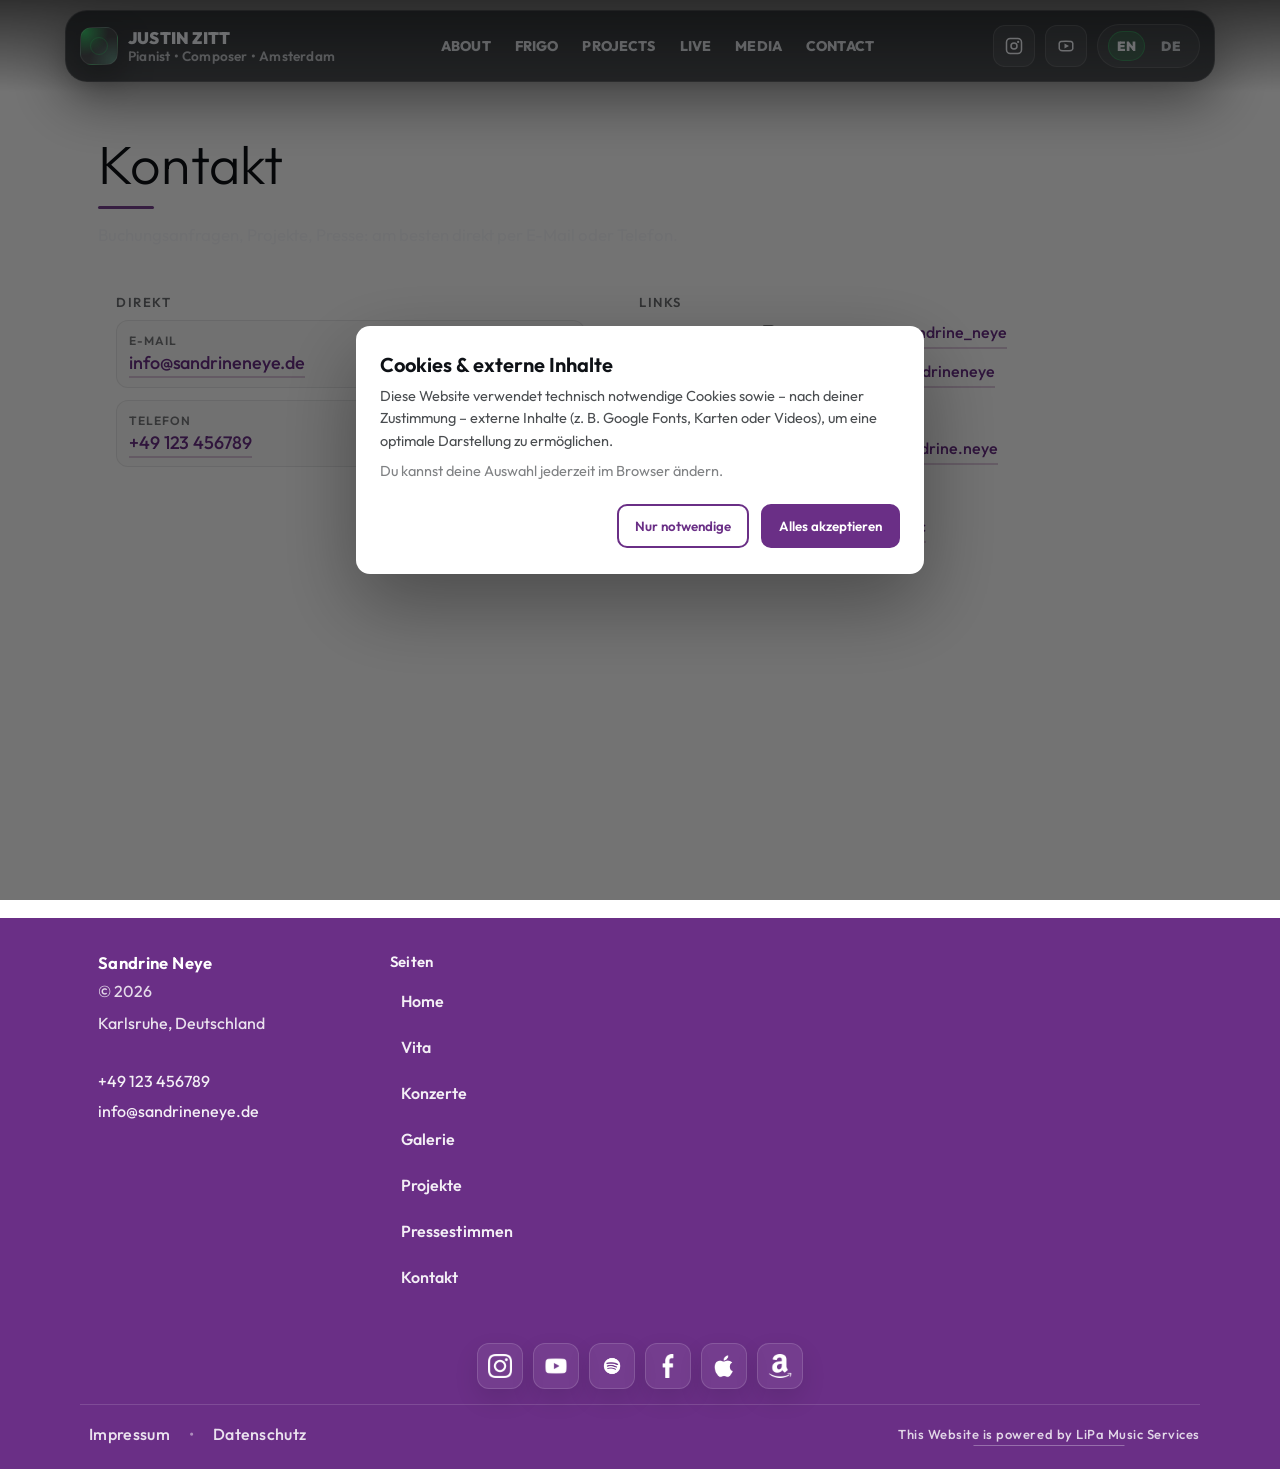
==== de/shop.html @ 3bb8d23e "Initial release" ====
<!--
==============================================================================

    __    _ ____            __  ___           _         _____                 _
   / /   (_) __ \____ _    /  |/  /_  _______(_)____   / ___/___  ______   __(_)_______  _____
  / /   / / /_/ / __ `/   / /|_/ / / / / ___/ / ___/   \__ \/ _ \/ ___/ | / / / ___/ _ \/ ___/
 / /___/ / ____/ /_/ /   / /  / / /_/ (__  ) / /__    ___/ /  __/ /   | |/ / / /__/  __(__  )
/_____/_/_/    \__,_/   /_/  /_/\__,_/____/_/\___/   /____/\___/_/    |___/_/\___/\___/____/

   LiPa Music Services – Abteilung Webentwicklung
   © 2026 LiPa Music Services GbR
   https://www.lipamusicservices.com

==============================================================================
-->
<!doctype html>
<html lang="de">
<head>
  <meta charset="utf-8" />
  <meta name="viewport" content="width=device-width, initial-scale=1" />
  <base href="./">

  <title>Kontakt – Sandrine Neye</title>
  <meta name="description" content="Kontakt zu Sandrine Neye – Singer & Songwriter." />

  <!-- Google Font: Outfit -->
  <link rel="preconnect" href="https://fonts.googleapis.com">
  <link rel="preconnect" href="https://fonts.gstatic.com" crossorigin>
  <link href="https://fonts.googleapis.com/css2?family=Outfit:wght@100;200;300;400;500;600;700;800;900&display=swap" rel="stylesheet">
  
  <!-- Root assets (2 Ebenen hoch) -->
  <link rel="icon" href="../Resources/Content/Favicon.ico" />
  <link rel="stylesheet" href="../style.css" />
  <script defer src="../Scripts/includes.js"></script>
  <script defer src="../Scripts/main.js"></script>

<style>
  html, body{
    margin:0;
    padding:0;
    font-family:"Outfit", system-ui, -apple-system, Segoe UI, Roboto, Arial, sans-serif;
    background:#fff;
    color:#0e1116;
  }

  :root{

    --container:1120px;
    --hbH:74px;

    --muted:rgba(14,17,22,.70);
    --border:rgba(10,16,26,.12);

    --radius:14px;
  }

  /* Footer nicht in der Luft */
  #MainContent{
    min-height: calc(100vh - var(--hbH));
    display:flex;
    flex-direction:column;
    width:100%;
  }

  .Page{
    flex:1;
    width:100%;
    max-width:var(--container);
    margin:0 auto;
    padding:44px 18px 78px;
    box-sizing:border-box;
  }

  /* Head */
  .Title{
    margin:0;
    font-size: clamp(34px, 4.2vw, 54px);
    font-weight:300;              /* war 900 */
    letter-spacing:0.004em;       /* eleganter statt super-tight */
    line-height:1.05;
  }

  .Rule{
    height:3px;
    width:56px;
    background: var(--purple);
    border-radius:2px;
    margin:14px 0 0;
    opacity:.9;
  }

  .Sub{
    margin:12px 0 0;
    color:var(--muted);
    font-size:16.8px;
    line-height:1.7;
    max-width:75ch;
    font-weight:400;
  }

  /* Layout */
  .Wrap{
    margin-top:26px;
    display:grid;
    grid-template-columns: 1.05fr .95fr;
    gap:18px;
    align-items:start;
    max-width:980px;
  }

  .Card{
    border:0px solid var(--border);
    border-radius:var(--radius);
    background:#fff;
    padding:18px 18px;
    box-sizing:border-box;
  }

  .CardTitle{
    margin:0 0 10px;
    font-size:13px;
    font-weight:600;              /* war 900 */
    letter-spacing:.12em;
    text-transform:uppercase;
    color: rgba(14,17,22,.60);
  }

  /* Contact rows */
  .ContactList{
    display:flex;
    flex-direction:column;
    gap:12px;
  }

  .Item{
    display:flex;
    flex-direction:column;
    gap:4px;
    padding:12px 12px;
    border:1px solid rgba(10,16,26,.08);
    border-radius:12px;
    background: rgba(10,16,26,.02);
  }

  .ItemLabel{
    font-size:12px;
    font-weight:600;              /* war 900 */
    letter-spacing:.08em;
    text-transform:uppercase;
    color: rgba(14,17,22,.55);
  }

  .ItemValue{
    font-size:18px;
    font-weight:500;              /* war 900 */
    letter-spacing:-0.005em;
    line-height:1.25;
    word-break: break-word;
  }

  a.Link{
    color: var(--purple);
    text-decoration:none;
    border-bottom:2px solid rgba(104,0,104,.20);
    padding-bottom:2px;
  }
  a.Link:hover{
    color: var(--purpleDark);
    border-bottom-color: rgba(75,0,75,.35);
  }

  .Hint{
    margin-top:10px;
    color: var(--muted);
    font-size:14px;
    line-height:1.65;
    font-weight:400;              /* war 650 */
  }

  /* Links list */
  .Links{
    display:flex;
    flex-direction:column;
    gap:10px;
    margin:0;
    padding:0;
    list-style:none;
  }

  .Links li{
    display:flex;
    gap:10px;
    align-items:baseline;
    line-height:1.55;
  }

  .Chip{
    min-width:110px;
    font-size:12px;
    font-weight:600;              /* war 900 */
    letter-spacing:.08em;
    text-transform:uppercase;
    color: rgba(14,17,22,.55);
  }

  .Url{
    font-weight:500;              /* war 800 */
    color: rgba(14,17,22,.86);
    word-break: break-word;
  }

  /* =========================
     Link Icons (inline SVG)
     ========================= */
  .Links a.Link{
    display:inline-flex;
    align-items:center;
    gap:10px;
  }

  .Icon{
    width:18px;
    height:18px;
    flex:0 0 18px;
    display:inline-block;
    color: rgba(14,17,22,.72);
    transform: translateY(1px);
  }

  .Links a.Link:hover .Icon{
    color: var(--purpleDark);
  }

  .Icon svg{
    width:100%;
    height:100%;
    display:block;
  }

  @media (max-width: 920px){
    .Wrap{ grid-template-columns:1fr; max-width:720px; }
    .Chip{ min-width:96px; }

    .Links a.Link{ gap:9px; }
    .Icon{ width:17px; height:17px; flex-basis:17px; }
  }
</style>
</head>

<body>
  <div id="HeadbarSlot"></div>

  <main id="MainContent">
    <div class="Page">

      <h1 class="Title">Kontakt</h1>
      <div class="Rule"></div>
      <p class="Sub">
        Buchungsanfragen, Projekte, Presse: am besten direkt per E-Mail oder Telefon.
      </p>

      <section class="Wrap" aria-label="Kontakt">

        <article class="Card">
          <div class="CardTitle">Direkt</div>

          <div class="ContactList">
            <div class="Item">
              <div class="ItemLabel">E-Mail</div>
              <div class="ItemValue">
                <a class="Link" href="mailto:info@sandrineneye.de">info@sandrineneye.de</a>
              </div>
            </div>

            <div class="Item">
              <div class="ItemLabel">Telefon</div>
              <div class="ItemValue">
                <a class="Link" href="tel:49123456789">+49 123 456789</a>
              </div>
            </div>
          </div>

        </article>

        <aside class="Card">
          <div class="CardTitle">Links</div>

          <ul class="Links" aria-label="Social Links">

            <li>
              <span class="Chip">Instagram</span>
              <span class="Url">
                <a class="Link" href="https://www.instagram.com/sandrine_neye/" target="_blank" rel="noopener">
                  <span class="Icon" aria-hidden="true">
                    <svg viewBox="0 0 24 24" fill="none">
                      <path d="M7.5 2.8h9A4.7 4.7 0 0 1 21.2 7.5v9a4.7 4.7 0 0 1-4.7 4.7h-9A4.7 4.7 0 0 1 2.8 16.5v-9A4.7 4.7 0 0 1 7.5 2.8Z" stroke="currentColor" stroke-width="2"/>
                      <path d="M12 16.2a4.2 4.2 0 1 0 0-8.4 4.2 4.2 0 0 0 0 8.4Z" stroke="currentColor" stroke-width="2"/>
                      <path d="M17.6 6.6h.01" stroke="currentColor" stroke-width="3" stroke-linecap="round"/>
                    </svg>
                  </span>
                  instagram.com/sandrine_neye
                </a>
              </span>
            </li>

            <li>
              <span class="Chip">YouTube</span>
              <span class="Url">
                <a class="Link" href="https://www.youtube.com/@sandrineneye" target="_blank" rel="noopener">
                  <span class="Icon" aria-hidden="true">
                    <svg viewBox="0 0 24 24" fill="none">
                      <path d="M21.5 8.2a3.2 3.2 0 0 0-2.3-2.3C17.3 5.4 12 5.4 12 5.4s-5.3 0-7.2.5A3.2 3.2 0 0 0 2.5 8.2 33.6 33.6 0 0 0 2.5 12s0 2.7.3 3.8a3.2 3.2 0 0 0 2.3 2.3c1.9.5 7 .5 7 .5s5.3 0 7.2-.5a3.2 3.2 0 0 0 2.3-2.3c.3-1.1.3-3.8.3-3.8s0-2.7-.3-3.8Z" stroke="currentColor" stroke-width="2" stroke-linejoin="round"/>
                      <path d="M10.3 9.7 15.7 12l-5.4 2.3V9.7Z" fill="currentColor"/>
                    </svg>
                  </span>
                  youtube.com/@sandrineneye
                </a>
              </span>
            </li>

            <li>
              <span class="Chip">Spotify</span>
              <span class="Url">
                <a class="Link" href="https://open.spotify.com/intl-de/artist/61zOIoHkxLEKAQxIRl2nuf?si=FqQm0DscSDCj8iDrxYn6fQ" target="_blank" rel="noopener">
                  <span class="Icon" aria-hidden="true">
                    <svg viewBox="0 0 24 24" fill="none">
                      <path d="M12 21.2a9.2 9.2 0 1 0 0-18.4 9.2 9.2 0 0 0 0 18.4Z" stroke="currentColor" stroke-width="2"/>
                      <path d="M7.7 10.3c2.9-1 6.7-.8 9.2.7" stroke="currentColor" stroke-width="2" stroke-linecap="round"/>
                      <path d="M8.2 13.2c2.4-.7 5.5-.5 7.5.6" stroke="currentColor" stroke-width="2" stroke-linecap="round" opacity=".9"/>
                      <path d="M8.7 15.9c1.9-.4 3.8-.3 5.3.5" stroke="currentColor" stroke-width="2" stroke-linecap="round" opacity=".8"/>
                    </svg>
                  </span>
                  open.spotify.com
                </a>
              </span>
            </li>

            <li>
              <span class="Chip">Facebook</span>
              <span class="Url">
                <a class="Link" href="https://www.facebook.com/sandrine.neye" target="_blank" rel="noopener">
                  <span class="Icon" aria-hidden="true">
                    <svg viewBox="0 0 24 24" fill="none">
                      <path d="M14 9h2V6.5A2.5 2.5 0 0 0 13.5 4H11a3 3 0 0 0-3 3v2H6v3h2v8h3v-8h2.4L14 12H11V9.3A.3.3 0 0 1 11.3 9H14Z" fill="currentColor"/>
                    </svg>
                  </span>
                  facebook.com/sandrine.neye
                </a>
              </span>
            </li>

            <li>
              <span class="Chip">Apple Music</span>
              <span class="Url">
                <a class="Link" href="https://music.apple.com/de/artist/sandrine-neye/1629703562" target="_blank" rel="noopener">
                  <span class="Icon" aria-hidden="true">
                    <svg viewBox="0 0 24 24" fill="none">
                      <path d="M16.8 13.2c0-1.7 1-2.8 2.2-3.5-0.7-1-1.8-1.6-3.1-1.7-1.3-.1-2.6.8-3.2.8-.7 0-1.7-.8-2.8-.8-2.2.1-4.4 1.8-4.4 5.4 0 1.1.2 2.3.7 3.4.6 1.3 1.5 2.9 2.7 2.9 1.0 0 1.7-.7 3-.7 1.2 0 1.8.7 3 .7 1.3 0 2.1-1.5 2.6-2.8.2-.5.4-1 .5-1.6-1.4-.6-2.2-1.9-2.2-3.5Z" fill="currentColor"/>
                      <path d="M14.3 4.6c.6-.7 1-1.7.9-2.6-1 .1-2 .7-2.7 1.5-.6.7-1 1.7-.9 2.6 1-.1 2-.6 2.7-1.5Z" fill="currentColor"/>
                    </svg>
                  </span>
                  music.apple.com
                </a>
              </span>
            </li>

            <li>
              <span class="Chip">Amazon</span>
              <span class="Url">
                <a class="Link" href="https://amazon.com/music/player/albums/B0B4384B9K?marketplaceId=ATVPDKIKX0DER&musicTerritory=US&ref=dm_sh_JA5EDlbk90Hg8itzHnL9zrEsY" target="_blank" rel="noopener">
                  <span class="Icon" aria-hidden="true">
                    <svg viewBox="0 0 24 24" fill="none">
                      <path d="M6.2 16.3c3.1 2 8.2 2 11.4 0" stroke="currentColor" stroke-width="2" stroke-linecap="round"/>
                      <path d="M15.8 16.4l2 .2-.8 1.8" stroke="currentColor" stroke-width="2" stroke-linecap="round" stroke-linejoin="round"/>
                      <path d="M7.2 8.6c1.2-1.1 2.9-1.8 4.8-1.8 3.6 0 6.5 2.3 6.5 5.2 0 1.2-.5 2.3-1.4 3.2" stroke="currentColor" stroke-width="2" stroke-linecap="round" opacity=".45"/>
                    </svg>
                  </span>
                  amazon.com/music
                </a>
              </span>
            </li>

          </ul>
        </aside>

      </section>

    </div>
  </main>

  <div id="FootbarSlot"></div>
  <div id="CookieSlot"></div>

  <noscript>
    <div style="padding:16px; max-width:900px; margin:0 auto;">
      Diese Website benötigt JavaScript, um Navigation/Footer korrekt zu laden.
    </div>
  </noscript>
</body>
</html>
---- style.css ----
/* ==============================================================================
    __    _ ____            __  ___           _         _____                 _
   / /   (_) __ \____ _    /  |/  /_  _______(_)____   / ___/___  ______   __(_)_______  _____
  / /   / / /_/ / __ `/   / /|_/ / / / / ___/ / ___/   \__ \/ _ \/ ___/ | / / / ___/ _ \/ ___/
 / /___/ / ____/ /_/ /   / /  / / /_/ (__  ) / /__    ___/ /  __/ /   | |/ / / /__/  __(__  )
/_____/_/_/    \__,_/   /_/  /_/\__,_/____/_/\___/   /____/\___/_/    |___/_/\___/\___/____/

   LiPa Music Services – Abteilung Webentwicklung
   © 2026 LiPa Music Services GbR
   https://www.lipamusicservices.com
============================================================================== */

/* =========================================================
   Sandrine Neye – MENU + FOOTER (CLEAN)
   - Headbar + MobileMenu + Footbar: SOLID purple (no transparency mix)
   - No pill buttons (slight rounding only)
   - Desktop nav hover: Shirin-style text fly-out/in
   - Footer: social icons bottom row + legal in bottom bar
   - Cookie banner included
   ========================================================= */


/* =========================
   TOKENS
   ========================= */
:root{
  --container:1120px;
  --hbH:74px;

  /* Corner radius (NOT pills) */
  --r:10px;

  /* MORE LILAC (flieder) – still dark-ish, just a touch brighter */
  --purple:#6a2f86;        /* main bar: fliederiger (mehr blau/magenta) */
  --purpleDark:#5a2874;    /* hover */
  --purpleDarker:#4b2162;  /* active */

  /* Menu text */
  --menuText:#ffffff;
  --menuTextSoft:rgba(255,255,255,.86);

  /* Nav button height */
  --navH:42px;

  /* Hover motion (slower “purzel” effect) */
  --navDur:.95s; /* even a touch slower */
  --navEase:cubic-bezier(.2,.9,.2,1);

  /* Social icon button size */
  --socBtn:44px;
  --socIcon:24px;
}


/* =========================
   GLOBAL FONT – Outfit
   (generell dünner)
   ========================= */
html, body{
  font-family:"Outfit", sans-serif;
  font-weight:400;
  -webkit-font-smoothing:antialiased;
  -moz-osx-font-smoothing:grayscale;
}


/* =========================================================
   HARD GUARANTEE COLOR (scoped for bars)
   ========================================================= */
.Headbar,
.MobileMenu,
.Footbar{
  --bar:var(--purple);
  --barHover:var(--purple);
  --barActive:var(--purpleDarker);
}


/* =========================
   HEADBAR
   ========================= */
.Headbar{
  position:sticky;
  top:0;
  z-index:500;

  background:var(--bar);
  border-bottom:1px solid rgba(255,255,255,.10);
}

/* Full width Headbar inner (NOT limited to container) */
.Headbar__inner{
  height:var(--hbH);
  width:100%;
  max-width:none;
  margin:0;
  padding:0 6px 0 18px;

  display:flex;
  align-items:center;
  gap:12px;

  box-sizing:border-box;
}

/* Brand / Logo */
.Headbar__brand{
  display:flex;
  align-items:center;
  text-decoration:none;
  min-width:140px;
}

.Headbar__logo{
  height:40px;
  width:auto;
  display:block;
}

/* Desktop Nav: right aligned */
.Headbar__nav{
  flex:1;
  display:flex;
  justify-content:flex-end;
}

.Headbar__menu{
  list-style:none;
  margin:0;
  padding:0;

  display:flex;
  align-items:center;
  gap:6px;
}


/* =========================================================
   DESKTOP NAV LINKS – Shirin-style (reliable)
   Markup:
   <a><span class="NavLabel" data-label="Home">Home</span></a>
   ========================================================= */
.Headbar__menu a{
  display:inline-flex;
  align-items:flex-start;
  justify-content:center;

  height:var(--navH);
  padding:0 12px;
  border-radius:var(--r);

  text-decoration:none;
  font-weight:560;            /* thinner */
  font-size:10.9pt;
  letter-spacing:.2px;
  color:var(--menuText);

  background:transparent;
  border:1px solid transparent;

  position:relative;
  overflow:hidden; /* CLIP */
  transition:
    background .9s ease,
    transform .9s ease,
    border-color .9s ease;
}

/* Wrapper: is 2 lines tall, we slide it by -50% */
.Headbar__menu a .NavLabel{
  display:block;
  height:calc(var(--navH) * 2);
  transform:translate3d(0,0,0);
  transition:transform var(--navDur) var(--navEase);
  will-change:transform;

  /* kill the real text node (so it doesn't interfere) */
  font-size:0;
  line-height:0;
}

/* Two real lines in normal flow */
.Headbar__menu a .NavLabel::before,
.Headbar__menu a .NavLabel::after{
  content:attr(data-label);
  display:block;

  height:var(--navH);
  line-height:var(--navH);

  width:100%;
  text-align:center;

  /* explicit typography so it doesn't inherit font-size:0 */
  font-size:10.9pt;
  font-weight:560;            /* thinner */
  letter-spacing:.2px;
  color:var(--menuText);
}

/* Hover: bg + lift */
.Headbar__menu a:hover{
  background:var(--barHover);
  transform:translateY(-1px);
}

/* Hover: slide up by one line */
.Headbar__menu a:hover .NavLabel{
  transform:translate3d(0,-50%,0);
}

.Headbar__menu a:active{
  transform:translateY(0);
  background:var(--barActive);
  border-color:rgba(255,255,255,.14);
}

/* Active item */
.Headbar__menu a.is-active{
  background:var(--barHover);
  border-color:rgba(255,255,255,.26);
}

/* Optional: disable fly on active */
.Headbar__menu a.is-active:hover .NavLabel{
  transform:translate3d(0,0,0);
}


/* =========================
   LANGUAGE SWITCH
   ========================= */
.Headbar__lang{
  margin-left:auto;
  display:inline-flex;
  align-items:center;
  gap:10px;

  padding:6px 10px;
  border-radius:var(--r);

  background:transparent;
  border:1px solid rgba(255,255,255,.22);
}

.Headbar__langItem{
  text-decoration:none;
  font-weight:560;            /* thinner */
  font-size:10.5pt;
  letter-spacing:.35px;

  color:var(--menuTextSoft);
  padding:6px 8px;
  border-radius:var(--r);

  transition:background .15s ease, color .15s ease;
}

.Headbar__langItem:hover{
  background:var(--barHover);
  color:var(--menuText);
}

.Headbar__langItem.is-active{
  background:var(--barHover);
  color:var(--menuText);
}

.Headbar__langDivider{
  color:rgba(255,255,255,.55);
  font-weight:560;            /* thinner */
  user-select:none;
}

/* Hover: text color slightly changes */
.Headbar__menu a:hover .NavLabel::before,
.Headbar__menu a:hover .NavLabel::after{
  color: rgba(255,255,255,.6);
}


/* =========================
   BURGER
   ========================= */
.Headbar__burger{
  width:46px;
  height:46px;
  border-radius:var(--r);

  background:transparent;
  border:1px solid rgba(255,255,255,.22);

  display:none; /* mobile only */
  flex-direction:column;
  align-items:center;
  justify-content:center;
  gap:5px;

  cursor:pointer;
  transition:background .15s ease, transform .15s ease, border-color .15s ease;
}

.Headbar__burger span{
  display:block;
  width:22px;
  height:2px;
  border-radius:2px;
  background:var(--menuText);
}

.Headbar__burger:hover{
  background:var(--barHover);
  border-color:rgba(255,255,255,.28);
  transform:translateY(-1px);
}

.Headbar__burger:active{
  transform:translateY(0);
  background:var(--barActive);
}

/* Responsive switch: Desktop -> Burger (JS toggled) */
.Headbar.is-mobile .Headbar__nav{ display:none; }
.Headbar.is-mobile .Headbar__burger{ display:inline-flex; }


/* =========================
   MOBILE MENU (slide in right)
   ========================= */
.MobileMenu{
  display:block;

  position:fixed;
  top:0;
  right:0;
  height:100vh;
  width:min(420px, 88vw);
  z-index:800;

  background:var(--bar);
  border-left:1px solid rgba(255,255,255,.10);

  transform:translateX(102%);
  pointer-events:none;

  transition:transform .22s ease;
  padding-top:calc(var(--hbH) + 12px);

  opacity:.96;
}

.MobileMenu.is-open{
  transform:translateX(0);
  pointer-events:auto;
}

.MobileMenu__list{
  list-style:none;
  margin:0;
  padding:14px 16px 10px;

  display:flex;
  flex-direction:column;
  gap:8px;
}

.MobileMenu__list a{
  display:flex;
  align-items:center;
  justify-content:flex-start;

  height:48px;
  padding:0 14px;
  border-radius:var(--r);

  text-decoration:none;
  font-weight:600;            /* thinner */
  font-size:11.6pt;
  letter-spacing:.1px;

  color:var(--menuText);
  background:var(--barHover);
  border:1px solid rgba(255,255,255,.16);

  transition:transform .15s ease, background .15s ease, border-color .15s ease;
}

.MobileMenu__list a:hover{
  background:var(--barActive);
  border-color:rgba(255,255,255,.24);
  transform:translateY(-1px);
}

.MobileMenu__list a:active{
  transform:translateY(0);
}

.MobileMenu__lang{
  display:flex;
  gap:10px;
  padding:10px 16px 16px;
}

.MobileMenu__lang a{
  flex:1;
  height:44px;

  display:flex;
  align-items:center;
  justify-content:center;

  border-radius:var(--r);
  text-decoration:none;
  font-weight:600;            /* thinner */

  color:var(--menuTextSoft);
  background:transparent;
  border:1px solid rgba(255,255,255,.22);

  transition:background .15s ease, color .15s ease, border-color .15s ease;
}

.MobileMenu__lang a:hover{
  background:var(--barHover);
  color:var(--menuText);
  border-color:rgba(255,255,255,.28);
}

.MobileMenu__lang a.is-active{
  background:var(--barHover);
  color:var(--menuText);
  border-color:rgba(255,255,255,.28);
}


/* =========================================================
   FOOTBAR – CLEAN (UPDATED)
   - Social icons: bottom horizontal row
   - Legal links: moved to bottom bar
   ========================================================= */
.Footbar{
  background:var(--bar);
  color:#fff;
}

.Footbar__inner{
  max-width:var(--container);
  margin:0 auto;
  padding:34px 18px;

  display:grid;
  /* Previously: 4 cols incl Social+Legal.
     New: keep your HTML compatible, but layout prefers content columns.
     If your HTML still has 4 cols, it will still work; see responsive rules below. */
  grid-template-columns: 1.05fr .95fr 1.25fr .75fr;
  gap:34px;

  align-items:start;
  box-sizing:border-box;
}

/* Titles */
.Footbar__title{
  font-weight:600;            /* thinner */
  letter-spacing:.25px;
  font-size:11.2pt;
  margin:0 0 12px;
  color:rgba(255,255,255,.95);
}

/* Brand */
.Footbar__brand{
  font-weight:650;            /* thinner */
  letter-spacing:.35px;
  font-size:12.5pt;
}

.Footbar__copy{
  margin-top:8px;
  color:rgba(255,255,255,.82);
  font-weight:450;            /* thinner */
}

.Footbar__location{
  margin-top:10px;
  color:rgba(255,255,255,.86);
  font-weight:450;            /* thinner */
  line-height:1.55;
}

/* Lists (Pages + Legal) */
.Footbar__list{
  list-style:none;
  padding:0;
  margin:0;

  display:flex;
  flex-direction:column;
  gap:10px;
}

.Footbar__list a{
  color:rgba(255,255,255,.92);
  text-decoration:none;
  font-weight:560;            /* thinner */
  letter-spacing:.1px;

  display:inline-flex;
  align-items:center;

  padding:7px 10px;
  border-radius:10px;

  border:1px solid transparent;
  background:transparent;

  transition:background .15s ease, border-color .15s ease, transform .15s ease, opacity .15s ease;
}

.Footbar__list a:hover{
  background:rgba(255,255,255,.09);
  border-color:rgba(255,255,255,.18);
  transform:translateY(-1px);
}

.Footbar__list a:active{
  transform:translateY(0);
  opacity:.92;
}


/* =========================================================
   FOOTER SOCIAL – COMPAT + NEW BOTTOM ROW
   ========================================================= */

/* --- Compatibility: your HTML currently uses .FootbarSocial__btn/.FootbarSocial__img
   but previous CSS used .FootbarSocial__link/.FootbarSocial__iconImg.
   Support BOTH, so nothing breaks. --- */

.FootbarSocial{
  list-style:none;
  padding:0;
  margin:0;

  display:grid;
  grid-template-columns: repeat(3, var(--socBtn));
  gap:12px;
  align-content:start;
}

.FootbarSocial__item{ margin:0; }

/* support both class names */
.FootbarSocial__link,
.FootbarSocial__btn{
  width:var(--socBtn);
  height:var(--socBtn);
  border-radius:12px;

  display:flex;
  align-items:center;
  justify-content:center;

  text-decoration:none;

  background: rgba(255,255,255,.07);
  border: 1px solid rgba(255,255,255,.14);
  box-shadow: 0 10px 24px rgba(0,0,0,.10);

  transition: transform .12s ease, background .12s ease, border-color .12s ease;
}

.FootbarSocial__link:hover,
.FootbarSocial__btn:hover{
  background: rgba(255,255,255,.11);
  border-color: rgba(255,255,255,.20);
  transform: translateY(-1px);
}

.FootbarSocial__link:active,
.FootbarSocial__btn:active{
  transform: translateY(0);
}

.FootbarSocial__link:focus-visible,
.FootbarSocial__btn:focus-visible{
  outline: 2px solid rgba(255,255,255,.42);
  outline-offset: 2px;
}

/* legacy wrappers still fine */
.FootbarSocial__icon{
  width:var(--socIcon);
  height:var(--socIcon);
  display:flex;
  align-items:center;
  justify-content:center;
}

/* support both image class names */
.FootbarSocial__iconImg,
.FootbarSocial__img{
  width:var(--socIcon);
  height:var(--socIcon);
  display:block;
  object-fit:contain;
  object-position:center;
}

/* --- NEW: bottom horizontal social row (recommended) --- */
.FootbarSocialRow{
  max-width:var(--container);
  margin:0 auto;
  padding:0;

  list-style:none;
  display:flex;
  flex-wrap:wrap;
  justify-content:center;
  gap:10px;

  box-sizing:border-box;
}

.FootbarSocialRow li{ margin:0; }

.FootbarSocialRow__btn{
  width:var(--socBtn);
  height:var(--socBtn);
  border-radius:12px;

  display:flex;
  align-items:center;
  justify-content:center;

  text-decoration:none;

  background: rgba(255,255,255,.07);
  border: 1px solid rgba(255,255,255,.14);
  box-shadow: 0 10px 24px rgba(0,0,0,.10);

  transition: transform .12s ease, background .12s ease, border-color .12s ease;
}

.FootbarSocialRow__btn:hover{
  background: rgba(255,255,255,.11);
  border-color: rgba(255,255,255,.20);
  transform: translateY(-1px);
}

.FootbarSocialRow__btn:active{ transform: translateY(0); }

.FootbarSocialRow__btn:focus-visible{
  outline: 2px solid rgba(255,255,255,.42);
  outline-offset: 2px;
}

.FootbarSocialRow__img{
  width:var(--socIcon);
  height:var(--socIcon);
  display:block;
  object-fit:contain;
  object-position:center;
}


/* =========================
   FOOTBAR BOTTOM / LEGAL / POWERED (UPDATED)
   ========================= */
.Footbar__bottom{
  border-top:0px solid rgba(255,255,255,.14);
  padding:14px 18px 18px;
}

/* optional inner wrapper (if present in HTML) */
.Footbar__bottomInner{
  max-width:var(--container);
  margin:0 auto;
  margin-top: 15px;
  display:flex;
  align-items:center;
  justify-content:space-between;
  gap:14px;
  flex-wrap:wrap;
  padding-top:12px;
  box-sizing:border-box;

  border-top: 1px solid rgba(255,255,255,.14);

}

/* Legal links in bottom bar */
.FootbarLegal{
  display:inline-flex;
  align-items:center;
  gap:10px;
  flex-wrap:wrap;
}

.FootbarLegal a{
  color: rgba(255,255,255,.86);
  text-decoration:none;
  font-weight:520;
  letter-spacing:.02em;

  padding:6px 8px;
  border-radius:10px;

  border:1px solid transparent;
  transition: background .15s ease, border-color .15s ease, transform .15s ease, color .15s ease;
}

.FootbarLegal a:hover{
  background: rgba(255,255,255,.09);
  border-color: rgba(255,255,255,.18);
  color:#fff;
  transform: translateY(-1px);
}

.FootbarLegal a:active{ transform: translateY(0); }

.FootbarLegal__sep{
  color: rgba(255,255,255,.45);
  user-select:none;
}

.Footbar__powered{
  display:flex;
  justify-content:center;
  text-align:center;
}

.Footbar__powered a{
  text-decoration:none;
  font-weight:520;            /* slightly slimmer */
  letter-spacing:.04em;
  font-size:13px;

  color: rgba(255,255,255,.80);

  position:relative;
  display:inline-block;
  transition: color .2s ease, transform .2s ease, opacity .2s ease;
}

.Footbar__powered a::after{
  content:"";
  position:absolute;
  left:0;
  bottom:-4px;
  width:100%;
  height:1px;
  background:rgba(255,255,255,.30);
  transform:scaleX(.5);
  transform-origin:center;
  transition:transform .25s ease, background .25s ease;
}

.Footbar__powered a:hover{
  color:#ffffff;
  transform:translateY(-1px);
}

.Footbar__powered a:hover::after{
  transform:scaleX(1);
  background:rgba(255,255,255,.65);
}


/* =========================
   FOOTER RESPONSIVE GRID
   ========================= */
@media (max-width: 1100px){
  .Footbar__inner{ grid-template-columns:1fr 1fr; }
}

@media (max-width: 720px){
  .Footbar__inner{
    grid-template-columns:1fr;
    gap:22px;
    padding:28px 16px;
  }

  .Footbar__bottom{
    padding:12px 16px 16px;
  }

  .Footbar__bottomInner{
    justify-content:center;
  }

  .FootbarSocial{ gap:10px; }
}


/* =========================================================
   COOKIE BANNER
   ========================================================= */
.CookieOverlay{
  position:fixed;
  inset:0;
  background:rgba(0,0,0,.55);

  display:none;
  align-items:center;
  justify-content:center;

  z-index:10000;
}

.CookieBanner{
  width:100%;
  max-width:520px;

  background:#ffffff;
  border-radius:14px;
  padding:26px 24px;

  box-shadow:0 30px 80px rgba(0,0,0,.35);

  display:flex;
  flex-direction:column;
  gap:22px;

  animation:cookieFade .25s ease;
}

@keyframes cookieFade{
  from{ opacity:0; transform:translateY(8px); }
  to{ opacity:1; transform:translateY(0); }
}

.CookieBanner h2{
  margin:0;
  font-size:20px;
  font-weight:650;            /* thinner */
}

.CookieBanner p{
  margin:8px 0 0;
  font-size:14.5px;
  line-height:1.55;
  color:rgba(14,17,22,.75);
  font-weight:400;
}

.CookieBanner__hint{
  font-size:13px;
  opacity:.7;
}

.CookieBanner__actions{
  display:flex;
  gap:12px;
  justify-content:flex-end;
  flex-wrap:wrap;
}

.CookieBtn{
  height:44px;
  padding:0 16px;

  border-radius:10px;
  font-weight:600;            /* thinner */
  border:2px solid #6a2f86;

  cursor:pointer;
  transition:.15s ease;
  font-family:inherit;
}

.CookieBtn--primary{
  background:#6a2f86;
  color:#fff;
}

.CookieBtn--primary:hover{ background:#4b004b; }

.CookieBtn--ghost{
  background:transparent;
  color:#6a2f86;
}

.CookieBtn--ghost:hover{
  background:#6a2f86;
  color:#fff;
}

@media (max-width:600px){
  .CookieBanner{ padding:22px 18px; }
  .CookieBanner__actions{ justify-content:stretch; }
  .CookieBtn{ flex:1; }
}


/* =========================
   HEADBAR SOCIAL (Desktop)
   ========================= */
.Headbar__social{
  display:inline-flex;
  align-items:center;
  gap:8px;
  margin-left:10px;
}

.Headbar__socialLink{
  width:42px;
  height:42px;
  border-radius:var(--r);

  display:inline-flex;
  align-items:center;
  justify-content:center;

  text-decoration:none;
  color:rgba(255,255,255,.86);

  background:transparent;
  border:1px solid rgba(255,255,255,.18);

  transition: background .15s ease, border-color .15s ease, transform .15s ease, color .15s ease;
}

.Headbar__socialLink:hover{
  background:rgba(255,255,255,.08);
  border-color:rgba(255,255,255,.26);
  color:#ffffff;
  transform:translateY(-1px);
}

.Headbar__socialLink:active{
  transform:translateY(0);
  background:rgba(255,255,255,.06);
}

.Headbar__socialLink:focus-visible{
  outline:2px solid rgba(255,255,255,.42);
  outline-offset:2px;
}

/* PNG inside headbar social */
.Headbar__socialIcon{
  width:24px;
  height:24px;
  display:block;
  object-fit:contain;
  object-position:center;
}


/* =========================
   MOBILE SOCIAL (inside panel)
   ========================= */
.MobileMenu__social{
  padding: 6px 16px 14px;
  display:flex;
  flex-direction:column;
  gap:10px;
}

.MobileMenu__socialLink{
  height:46px;
  border-radius:var(--r);

  display:flex;
  align-items:center;
  gap:12px;

  text-decoration:none;
  color:rgba(255,255,255,.92);

  background:rgba(255,255,255,.06);
  border:1px solid rgba(255,255,255,.14);

  padding:0 12px;

  transition: transform .15s ease, background .15s ease, border-color .15s ease;
}

.MobileMenu__socialLink:hover{
  background:rgba(255,255,255,.10);
  border-color:rgba(255,255,255,.20);
  transform:translateY(-1px);
}

.MobileMenu__socialLink:active{ transform:translateY(0); }

.MobileMenu__socialLink:focus-visible{
  outline:2px solid rgba(255,255,255,.42);
  outline-offset:2px;
}

.MobileMenu__socialLink span{
  font-weight:560;            /* thinner */
  letter-spacing:.02em;
}

/* PNG inside mobile menu social */
.MobileMenu__socialIcon{
  width:24px;
  height:24px;
  display:block;
  object-fit:contain;
  object-position:center;
}


/* =========================
   RESPONSIVE: hide desktop socials when burger mode
   ========================= */
.Headbar.is-mobile .Headbar__social{
  display:none;
}


/* =========================
   FOOTBAR CONTACT LINKS (white, no underline)
========================= */
.Footbar__contactLink{
  color:rgba(255,255,255,.92);
  text-decoration:none;
  font-weight:450;
}

.Footbar__contactLink:hover{
  color:#ffffff;
  text-decoration:none;
}

.Footbar__location .Footbar__contactLink{
  display:block;
  margin-top:8px;
}

.Footbar__location .Footbar__contactLink + .Footbar__contactLink{
  margin-top:6px;
}
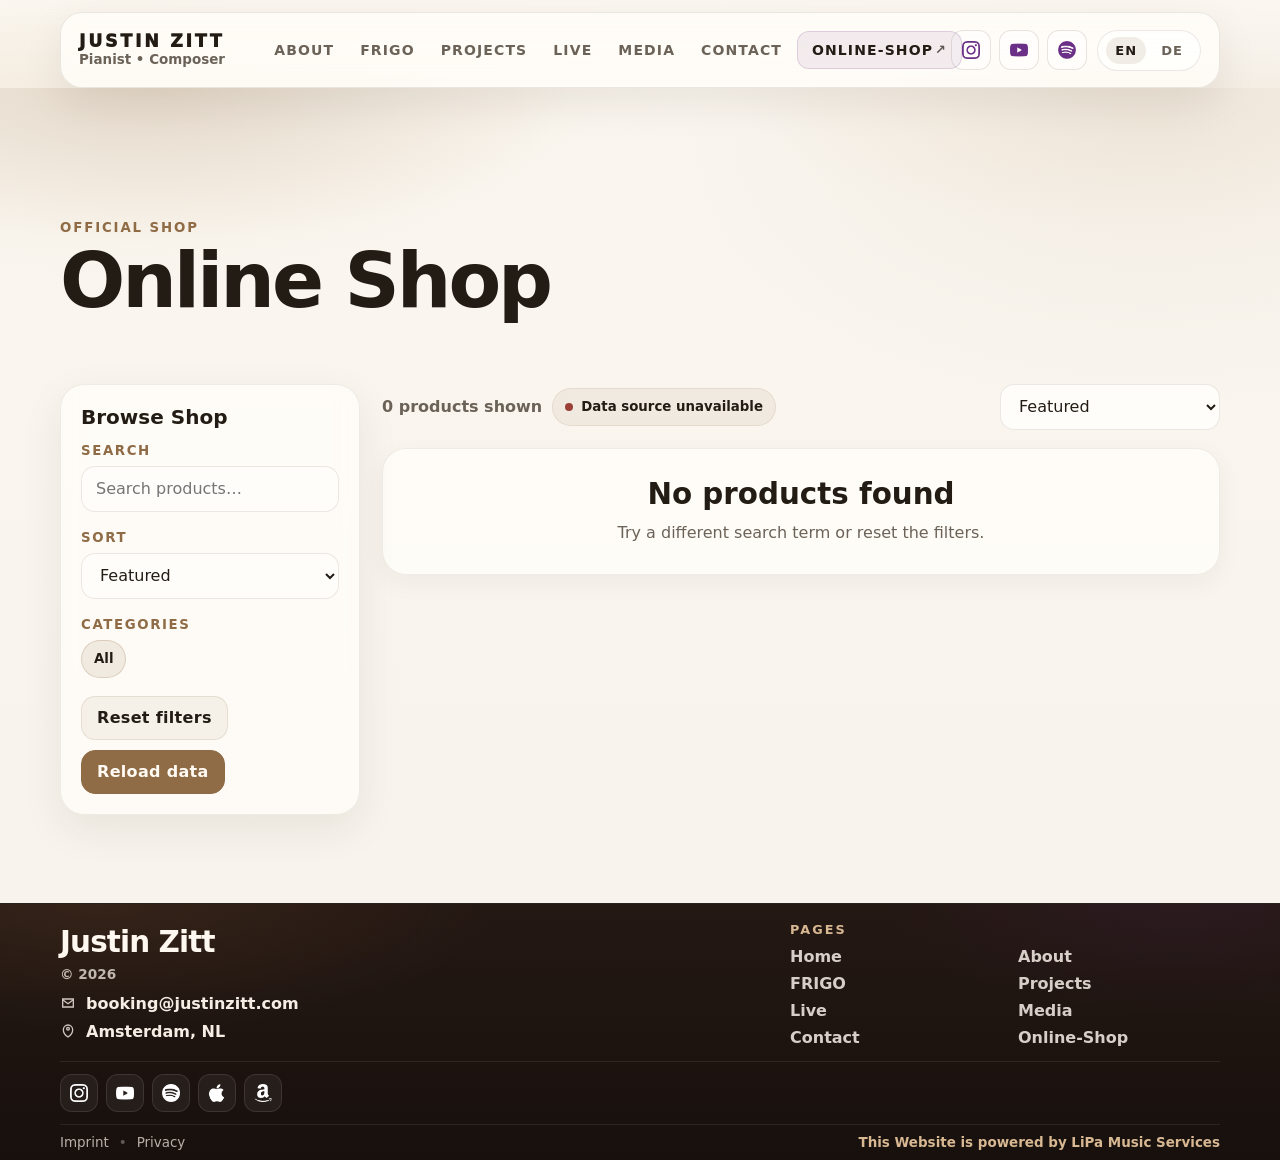
==== commit 97576c7b: "Klappmenu" ====
--- a/de/shop.html
+++ b/de/shop.html
@@ -1,6 +1,5 @@
 <!--
 ==============================================================================
-
     __    _ ____            __  ___           _         _____                 _
    / /   (_) __ \____ _    /  |/  /_  _______(_)____   / ___/___  ______   __(_)_______  _____
   / /   / / /_/ / __ `/   / /|_/ / / / / ___/ / ___/   \__ \/ _ \/ ___/ | / / / ___/ _ \/ ___/
@@ -14,387 +13,1105 @@
 ==============================================================================
 -->
 <!doctype html>
-<html lang="de">
+<html lang="en" id="top">
 <head>
   <meta charset="utf-8" />
   <meta name="viewport" content="width=device-width, initial-scale=1" />
-  <base href="./">
-
-  <title>Kontakt – Sandrine Neye</title>
-  <meta name="description" content="Kontakt zu Sandrine Neye – Singer & Songwriter." />
-
-  <!-- Google Font: Outfit -->
-  <link rel="preconnect" href="https://fonts.googleapis.com">
-  <link rel="preconnect" href="https://fonts.gstatic.com" crossorigin>
-  <link href="https://fonts.googleapis.com/css2?family=Outfit:wght@100;200;300;400;500;600;700;800;900&display=swap" rel="stylesheet">
-  
-  <!-- Root assets (2 Ebenen hoch) -->
-  <link rel="icon" href="../Resources/Content/Favicon.ico" />
-  <link rel="stylesheet" href="../style.css" />
-  <script defer src="../Scripts/includes.js"></script>
-  <script defer src="../Scripts/main.js"></script>
-
-<style>
-  html, body{
-    margin:0;
-    padding:0;
-    font-family:"Outfit", system-ui, -apple-system, Segoe UI, Roboto, Arial, sans-serif;
-    background:#fff;
-    color:#0e1116;
-  }
-
-  :root{
-
-    --container:1120px;
-    --hbH:74px;
-
-    --muted:rgba(14,17,22,.70);
-    --border:rgba(10,16,26,.12);
-
-    --radius:14px;
-  }
-
-  /* Footer nicht in der Luft */
-  #MainContent{
-    min-height: calc(100vh - var(--hbH));
-    display:flex;
-    flex-direction:column;
-    width:100%;
-  }
-
-  .Page{
-    flex:1;
-    width:100%;
-    max-width:var(--container);
-    margin:0 auto;
-    padding:44px 18px 78px;
-    box-sizing:border-box;
-  }
-
-  /* Head */
-  .Title{
-    margin:0;
-    font-size: clamp(34px, 4.2vw, 54px);
-    font-weight:300;              /* war 900 */
-    letter-spacing:0.004em;       /* eleganter statt super-tight */
-    line-height:1.05;
-  }
-
-  .Rule{
-    height:3px;
-    width:56px;
-    background: var(--purple);
-    border-radius:2px;
-    margin:14px 0 0;
-    opacity:.9;
-  }
-
-  .Sub{
-    margin:12px 0 0;
-    color:var(--muted);
-    font-size:16.8px;
-    line-height:1.7;
-    max-width:75ch;
-    font-weight:400;
-  }
-
-  /* Layout */
-  .Wrap{
-    margin-top:26px;
-    display:grid;
-    grid-template-columns: 1.05fr .95fr;
-    gap:18px;
-    align-items:start;
-    max-width:980px;
-  }
-
-  .Card{
-    border:0px solid var(--border);
-    border-radius:var(--radius);
-    background:#fff;
-    padding:18px 18px;
-    box-sizing:border-box;
-  }
-
-  .CardTitle{
-    margin:0 0 10px;
-    font-size:13px;
-    font-weight:600;              /* war 900 */
-    letter-spacing:.12em;
-    text-transform:uppercase;
-    color: rgba(14,17,22,.60);
-  }
-
-  /* Contact rows */
-  .ContactList{
-    display:flex;
-    flex-direction:column;
-    gap:12px;
-  }
-
-  .Item{
-    display:flex;
-    flex-direction:column;
-    gap:4px;
-    padding:12px 12px;
-    border:1px solid rgba(10,16,26,.08);
-    border-radius:12px;
-    background: rgba(10,16,26,.02);
-  }
-
-  .ItemLabel{
-    font-size:12px;
-    font-weight:600;              /* war 900 */
-    letter-spacing:.08em;
-    text-transform:uppercase;
-    color: rgba(14,17,22,.55);
-  }
-
-  .ItemValue{
-    font-size:18px;
-    font-weight:500;              /* war 900 */
-    letter-spacing:-0.005em;
-    line-height:1.25;
-    word-break: break-word;
-  }
-
-  a.Link{
-    color: var(--purple);
-    text-decoration:none;
-    border-bottom:2px solid rgba(104,0,104,.20);
-    padding-bottom:2px;
-  }
-  a.Link:hover{
-    color: var(--purpleDark);
-    border-bottom-color: rgba(75,0,75,.35);
-  }
-
-  .Hint{
-    margin-top:10px;
-    color: var(--muted);
-    font-size:14px;
-    line-height:1.65;
-    font-weight:400;              /* war 650 */
-  }
-
-  /* Links list */
-  .Links{
-    display:flex;
-    flex-direction:column;
-    gap:10px;
-    margin:0;
-    padding:0;
-    list-style:none;
-  }
-
-  .Links li{
-    display:flex;
-    gap:10px;
-    align-items:baseline;
-    line-height:1.55;
-  }
-
-  .Chip{
-    min-width:110px;
-    font-size:12px;
-    font-weight:600;              /* war 900 */
-    letter-spacing:.08em;
-    text-transform:uppercase;
-    color: rgba(14,17,22,.55);
-  }
-
-  .Url{
-    font-weight:500;              /* war 800 */
-    color: rgba(14,17,22,.86);
-    word-break: break-word;
-  }
-
-  /* =========================
-     Link Icons (inline SVG)
-     ========================= */
-  .Links a.Link{
-    display:inline-flex;
-    align-items:center;
-    gap:10px;
-  }
-
-  .Icon{
-    width:18px;
-    height:18px;
-    flex:0 0 18px;
-    display:inline-block;
-    color: rgba(14,17,22,.72);
-    transform: translateY(1px);
-  }
-
-  .Links a.Link:hover .Icon{
-    color: var(--purpleDark);
-  }
-
-  .Icon svg{
-    width:100%;
-    height:100%;
-    display:block;
-  }
-
-  @media (max-width: 920px){
-    .Wrap{ grid-template-columns:1fr; max-width:720px; }
-    .Chip{ min-width:96px; }
-
-    .Links a.Link{ gap:9px; }
-    .Icon{ width:17px; height:17px; flex-basis:17px; }
-  }
-</style>
+
+  <title>Justin Zitt – Online Shop</title>
+  <meta
+    name="description"
+    content="Official online shop for Justin Zitt. Music, merchandise, sheet music, and selected items."
+  />
+
+  <meta property="og:title" content="Justin Zitt – Online Shop" />
+  <meta
+    property="og:description"
+    content="Official online shop for music, merchandise, and selected items."
+  />
+
+  <style>
+    :root{
+      --bg:#f7f3eb;
+      --bg-soft:#efe8dc;
+      --paper:#fffdf8;
+      --paper-2:#f8f1e6;
+
+      --line:rgba(58,45,30,.12);
+      --line-strong:rgba(58,45,30,.22);
+
+      --text:#231c15;
+      --text-soft:#6b6258;
+
+      --accent:#8f6b46;
+      --accent-2:#ccb08a;
+      --accent-dark:#6f5234;
+
+      --ok:#356e43;
+      --warn:#a06e26;
+      --danger:#9a4037;
+
+      --shadow:0 14px 42px rgba(37,25,14,.08);
+      --shadow-soft:0 8px 24px rgba(37,25,14,.05);
+
+      --radius:20px;
+      --container:1160px;
+      --sectionPad:88px;
+    }
+
+    *{ box-sizing:border-box; }
+    html{ scroll-behavior:smooth; }
+
+    body{
+      margin:0;
+      color:var(--text);
+      background:
+        radial-gradient(1000px 500px at 10% 0%, rgba(200,171,132,.18), rgba(0,0,0,0) 60%),
+        radial-gradient(900px 500px at 90% 10%, rgba(143,107,70,.08), rgba(0,0,0,0) 60%),
+        linear-gradient(180deg, #fbf7f0 0%, var(--bg) 100%);
+      font-family: ui-sans-serif, system-ui, -apple-system, Segoe UI, Roboto, Inter, Arial, sans-serif;
+      overflow-x:hidden;
+    }
+
+    a{
+      color:inherit;
+      text-decoration:none;
+    }
+
+    button,
+    input,
+    select{
+      font:inherit;
+    }
+
+    .container{
+      width:min(var(--container), calc(100% - 32px));
+      margin:0 auto;
+    }
+
+    #HeadbarSlot,
+    #FootbarSlot,
+    #CookieSlot{
+      width:100%;
+    }
+
+    .ShopHero{
+      position:relative;
+      padding:132px 0 52px;
+      overflow:hidden;
+    }
+
+    .ShopHero::before{
+      content:"";
+      position:absolute;
+      inset:0;
+      background:
+        radial-gradient(700px 260px at 12% 0%, rgba(143,107,70,.16), rgba(0,0,0,0) 60%),
+        radial-gradient(680px 240px at 88% 0%, rgba(204,176,138,.14), rgba(0,0,0,0) 58%);
+      pointer-events:none;
+    }
+
+    .ShopHero__content{
+      position:relative;
+      z-index:1;
+      display:grid;
+      grid-template-columns:1.1fr .9fr;
+      gap:28px;
+      align-items:end;
+    }
+
+    .ShopHero__eyebrow{
+      margin:0 0 10px;
+      color:var(--accent);
+      font-size:10pt;
+      font-weight:900;
+      letter-spacing:.14em;
+      text-transform:uppercase;
+    }
+
+    .ShopHero h1{
+      margin:0 0 14px;
+      font-size:clamp(40px, 6vw, 78px);
+      line-height:.95;
+      letter-spacing:-.04em;
+    }
+
+    .ShopHero__text{
+      margin:0;
+      max-width:700px;
+      color:var(--text-soft);
+      line-height:1.72;
+      font-size:12.2pt;
+    }
+
+    .ShopHero__stats{
+      display:grid;
+      grid-template-columns:repeat(3, 1fr);
+      gap:12px;
+    }
+
+    .StatCard{
+      padding:18px 16px;
+      border-radius:18px;
+      background:rgba(255,253,248,.78);
+      border:1px solid rgba(58,45,30,.08);
+      box-shadow:var(--shadow-soft);
+      backdrop-filter:blur(8px);
+      -webkit-backdrop-filter:blur(8px);
+    }
+
+    .StatCard strong{
+      display:block;
+      font-size:18pt;
+      line-height:1;
+      margin-bottom:6px;
+    }
+
+    .StatCard span{
+      display:block;
+      color:var(--text-soft);
+      font-size:10.3pt;
+      line-height:1.45;
+      font-weight:700;
+    }
+
+    .ShopSection{
+      padding:0 0 var(--sectionPad);
+    }
+
+    .ShopLayout{
+      display:grid;
+      grid-template-columns:300px 1fr;
+      gap:22px;
+      align-items:start;
+    }
+
+    .FilterPanel{
+      position:sticky;
+      top:98px;
+      padding:20px;
+      border-radius:24px;
+      background:rgba(255,253,248,.82);
+      border:1px solid rgba(58,45,30,.08);
+      box-shadow:var(--shadow);
+      backdrop-filter:blur(10px);
+      -webkit-backdrop-filter:blur(10px);
+    }
+
+    .FilterPanel__title{
+      margin:0 0 14px;
+      font-size:15pt;
+      font-weight:900;
+    }
+
+    .FilterGroup{
+      margin-bottom:18px;
+    }
+
+    .FilterGroup:last-child{
+      margin-bottom:0;
+    }
+
+    .FilterLabel{
+      display:block;
+      margin:0 0 8px;
+      font-size:10pt;
+      font-weight:900;
+      letter-spacing:.12em;
+      text-transform:uppercase;
+      color:var(--accent);
+    }
+
+    .SearchField,
+    .SelectField{
+      width:100%;
+      height:46px;
+      padding:0 14px;
+      border-radius:14px;
+      border:1px solid rgba(58,45,30,.10);
+      background:#fffdf9;
+      color:var(--text);
+      outline:none;
+      transition:border-color .16s ease, box-shadow .16s ease, background .16s ease;
+    }
+
+    .SearchField:focus,
+    .SelectField:focus{
+      border-color:rgba(143,107,70,.30);
+      box-shadow:0 0 0 4px rgba(143,107,70,.10);
+    }
+
+    .ChipRow{
+      display:flex;
+      flex-wrap:wrap;
+      gap:8px;
+    }
+
+    .Chip{
+      display:inline-flex;
+      align-items:center;
+      justify-content:center;
+      min-height:38px;
+      padding:8px 12px;
+      border-radius:999px;
+      border:1px solid rgba(58,45,30,.10);
+      background:#fffaf3;
+      color:var(--text);
+      font-weight:800;
+      font-size:10pt;
+      cursor:pointer;
+      transition:transform .16s ease, background .16s ease, border-color .16s ease, color .16s ease;
+    }
+
+    .Chip:hover{
+      transform:translateY(-1px);
+      background:rgba(143,107,70,.08);
+    }
+
+    .Chip.is-active{
+      background:rgba(143,107,70,.12);
+      border-color:rgba(143,107,70,.22);
+    }
+
+    .FilterActions{
+      display:flex;
+      gap:10px;
+      flex-wrap:wrap;
+      margin-top:10px;
+    }
+
+    .btn{
+      display:inline-flex;
+      align-items:center;
+      justify-content:center;
+      gap:10px;
+      min-height:44px;
+      padding:10px 15px;
+      border-radius:14px;
+      border:1px solid transparent;
+      font-weight:900;
+      letter-spacing:.02em;
+      cursor:pointer;
+      transition:transform .16s ease, background .16s ease, border-color .16s ease, color .16s ease;
+    }
+
+    .btn:hover{
+      transform:translateY(-1px);
+    }
+
+    .btn--soft{
+      background:rgba(143,107,70,.08);
+      color:var(--text);
+      border-color:rgba(143,107,70,.14);
+    }
+
+    .btn--soft:hover{
+      background:rgba(143,107,70,.12);
+    }
+
+    .btn--primary{
+      background:var(--accent);
+      color:#fffaf3;
+      border-color:var(--accent);
+    }
+
+    .btn--primary:hover{
+      background:var(--accent-dark);
+      border-color:var(--accent-dark);
+    }
+
+    .ShopMain{
+      min-width:0;
+    }
+
+    .Toolbar{
+      display:flex;
+      justify-content:space-between;
+      align-items:center;
+      gap:16px;
+      margin-bottom:18px;
+      flex-wrap:wrap;
+    }
+
+    .Toolbar__left{
+      display:flex;
+      align-items:center;
+      gap:10px;
+      flex-wrap:wrap;
+    }
+
+    .Toolbar__right{
+      display:flex;
+      align-items:center;
+      gap:10px;
+      flex-wrap:wrap;
+    }
+
+    .ResultCount{
+      font-weight:800;
+      color:var(--text-soft);
+    }
+
+    .StatusBadge{
+      display:inline-flex;
+      align-items:center;
+      gap:8px;
+      min-height:38px;
+      padding:8px 12px;
+      border-radius:999px;
+      background:rgba(143,107,70,.08);
+      border:1px solid rgba(143,107,70,.12);
+      color:var(--text);
+      font-weight:800;
+      font-size:10pt;
+    }
+
+    .StatusDot{
+      width:8px;
+      height:8px;
+      border-radius:999px;
+      background:var(--warn);
+      flex:0 0 auto;
+    }
+
+    .StatusBadge.is-ready .StatusDot{ background:var(--ok); }
+    .StatusBadge.is-error .StatusDot{ background:var(--danger); }
+
+    .ProductsGrid{
+      display:grid;
+      grid-template-columns:repeat(3, minmax(0, 1fr));
+      gap:18px;
+    }
+
+    .ProductCard{
+      display:flex;
+      flex-direction:column;
+      min-height:100%;
+      border-radius:24px;
+      background:rgba(255,253,248,.84);
+      border:1px solid rgba(58,45,30,.08);
+      box-shadow:var(--shadow-soft);
+      overflow:hidden;
+    }
+
+    .ProductCard__media{
+      aspect-ratio:4 / 3;
+      background:linear-gradient(180deg, rgba(248,241,230,.9), rgba(239,232,220,.9));
+      border-bottom:1px solid rgba(58,45,30,.08);
+      display:flex;
+      align-items:center;
+      justify-content:center;
+      overflow:hidden;
+    }
+
+    .ProductCard__media img{
+      width:100%;
+      height:100%;
+      object-fit:cover;
+      display:block;
+    }
+
+    .ProductCard__placeholder{
+      display:flex;
+      flex-direction:column;
+      align-items:center;
+      justify-content:center;
+      gap:10px;
+      width:100%;
+      height:100%;
+      color:var(--text-soft);
+      font-weight:800;
+      letter-spacing:.04em;
+      text-transform:uppercase;
+      font-size:10pt;
+    }
+
+    .ProductCard__placeholderBox{
+      width:72px;
+      height:72px;
+      border-radius:18px;
+      border:1px dashed rgba(58,45,30,.20);
+      background:rgba(255,255,255,.42);
+    }
+
+    .ProductCard__body{
+      display:flex;
+      flex-direction:column;
+      gap:12px;
+      padding:18px;
+      flex:1;
+    }
+
+    .ProductCard__top{
+      display:flex;
+      justify-content:space-between;
+      gap:10px;
+      align-items:flex-start;
+    }
+
+    .ProductCategory{
+      display:inline-flex;
+      align-items:center;
+      min-height:28px;
+      padding:6px 10px;
+      border-radius:999px;
+      background:rgba(143,107,70,.08);
+      border:1px solid rgba(143,107,70,.12);
+      font-size:9.5pt;
+      font-weight:900;
+      letter-spacing:.08em;
+      text-transform:uppercase;
+      color:var(--accent-dark);
+    }
+
+    .ProductStock{
+      font-size:9.7pt;
+      font-weight:900;
+      letter-spacing:.06em;
+      text-transform:uppercase;
+      color:var(--ok);
+      white-space:nowrap;
+    }
+
+    .ProductStock.is-low{ color:var(--warn); }
+    .ProductStock.is-out{ color:var(--danger); }
+
+    .ProductTitle{
+      margin:0;
+      font-size:16pt;
+      line-height:1.15;
+    }
+
+    .ProductDesc{
+      margin:0;
+      color:var(--text-soft);
+      line-height:1.62;
+      font-size:10.9pt;
+    }
+
+    .ProductMeta{
+      display:flex;
+      flex-wrap:wrap;
+      gap:8px;
+    }
+
+    .MetaPill{
+      display:inline-flex;
+      align-items:center;
+      min-height:30px;
+      padding:6px 10px;
+      border-radius:999px;
+      background:rgba(58,45,30,.04);
+      border:1px solid rgba(58,45,30,.08);
+      color:var(--text-soft);
+      font-size:9.8pt;
+      font-weight:800;
+    }
+
+    .ProductFooter{
+      margin-top:auto;
+      display:flex;
+      justify-content:space-between;
+      align-items:end;
+      gap:12px;
+      flex-wrap:wrap;
+    }
+
+    .ProductPrice{
+      display:flex;
+      flex-direction:column;
+      gap:4px;
+    }
+
+    .ProductPrice__label{
+      font-size:9.5pt;
+      font-weight:900;
+      letter-spacing:.10em;
+      text-transform:uppercase;
+      color:var(--text-soft);
+    }
+
+    .ProductPrice__value{
+      font-size:19pt;
+      line-height:1;
+      font-weight:950;
+      color:var(--text);
+    }
+
+    .ProductActions{
+      display:flex;
+      gap:8px;
+      flex-wrap:wrap;
+      justify-content:flex-end;
+    }
+
+    .EmptyState,
+    .LoadingState{
+      padding:28px;
+      border-radius:24px;
+      background:rgba(255,253,248,.84);
+      border:1px solid rgba(58,45,30,.08);
+      box-shadow:var(--shadow-soft);
+      text-align:center;
+    }
+
+    .EmptyState h2,
+    .LoadingState h2{
+      margin:0 0 8px;
+      font-size:22pt;
+    }
+
+    .EmptyState p,
+    .LoadingState p{
+      margin:0;
+      color:var(--text-soft);
+      line-height:1.7;
+    }
+
+    .LoadingState{ display:none; }
+    .LoadingState.is-active{ display:block; }
+
+    .EmptyState{ display:none; }
+    .EmptyState.is-active{ display:block; }
+
+    .ShopNotice{
+      margin-top:18px;
+      padding:16px 18px;
+      border-radius:18px;
+      background:rgba(143,107,70,.06);
+      border:1px solid rgba(143,107,70,.12);
+      color:var(--text-soft);
+      line-height:1.65;
+      font-size:10.7pt;
+    }
+
+    @media (max-width: 1080px){
+      .ShopHero__content,
+      .ShopLayout{
+        grid-template-columns:1fr;
+      }
+
+      .FilterPanel{
+        position:static;
+      }
+
+      .ProductsGrid{
+        grid-template-columns:repeat(2, minmax(0, 1fr));
+      }
+    }
+
+    @media (max-width: 720px){
+      :root{
+        --sectionPad:72px;
+      }
+
+      .ShopHero{
+        padding:118px 0 44px;
+      }
+
+      .ShopHero__stats{
+        grid-template-columns:1fr;
+      }
+
+      .ProductsGrid{
+        grid-template-columns:1fr;
+      }
+
+      .Toolbar{
+        align-items:flex-start;
+        flex-direction:column;
+      }
+    }
+  </style>
 </head>
 
 <body>
   <div id="HeadbarSlot"></div>
 
-  <main id="MainContent">
-    <div class="Page">
-
-      <h1 class="Title">Kontakt</h1>
-      <div class="Rule"></div>
-      <p class="Sub">
-        Buchungsanfragen, Projekte, Presse: am besten direkt per E-Mail oder Telefon.
-      </p>
-
-      <section class="Wrap" aria-label="Kontakt">
-
-        <article class="Card">
-          <div class="CardTitle">Direkt</div>
-
-          <div class="ContactList">
-            <div class="Item">
-              <div class="ItemLabel">E-Mail</div>
-              <div class="ItemValue">
-                <a class="Link" href="mailto:info@sandrineneye.de">info@sandrineneye.de</a>
+  <main>
+    <section class="ShopHero" aria-label="Shop intro">
+      <div class="container">
+        <div class="ShopHero__content">
+          <div>
+            <p class="ShopHero__eyebrow">Official Shop</p>
+            <h1>Online Shop</h1>
+<!--             <p class="ShopHero__text">
+
+            </p> -->
+          </div>
+
+          <!-- <div class="ShopHero__stats" aria-label="Shop overview">
+            <div class="StatCard">
+              <strong id="StatProducts">0</strong>
+              <span>Products currently loaded</span>
+            </div>
+            <div class="StatCard">
+              <strong id="StatCategories">0</strong>
+              <span>Visible categories</span>
+            </div>
+            <div class="StatCard">
+              <strong id="StatSource">Live</strong>
+              <span>data source</span>
+            </div>
+          </div> -->
+        </div>
+      </div>
+    </section>
+
+    <section class="ShopSection" aria-label="Products">
+      <div class="container">
+        <div class="ShopLayout">
+          <aside class="FilterPanel" aria-label="Shop filters">
+            <h2 class="FilterPanel__title">Browse Shop</h2>
+
+            <div class="FilterGroup">
+              <label class="FilterLabel" for="ShopSearch">Search</label>
+              <input
+                id="ShopSearch"
+                class="SearchField"
+                type="search"
+                placeholder="Search products…"
+                autocomplete="off"
+              />
+            </div>
+
+            <div class="FilterGroup">
+              <label class="FilterLabel" for="ShopSort">Sort</label>
+              <select id="ShopSort" class="SelectField">
+                <option value="featured">Featured</option>
+                <option value="name-asc">Name A–Z</option>
+                <option value="name-desc">Name Z–A</option>
+                <option value="price-asc">Price low to high</option>
+                <option value="price-desc">Price high to low</option>
+              </select>
+            </div>
+
+            <div class="FilterGroup">
+              <span class="FilterLabel">Categories</span>
+              <div class="ChipRow" id="CategoryChips">
+                <button class="Chip is-active" type="button" data-category="all">All</button>
               </div>
             </div>
 
-            <div class="Item">
-              <div class="ItemLabel">Telefon</div>
-              <div class="ItemValue">
-                <a class="Link" href="tel:49123456789">+49 123 456789</a>
+            <div class="FilterActions">
+              <button class="btn btn--soft" id="ResetFiltersBtn" type="button">Reset filters</button>
+              <button class="btn btn--primary" id="ReloadShopBtn" type="button">Reload data</button>
+            </div>
+          </aside>
+
+          <section class="ShopMain">
+            <div class="Toolbar" aria-label="Shop toolbar">
+              <div class="Toolbar__left">
+                <div class="ResultCount"><span id="VisibleCount">0</span> products shown</div>
+                <div class="StatusBadge" id="DataStatusBadge">
+                  <span class="StatusDot"></span>
+                  <span id="DataStatusText">Waiting for data…</span>
+                </div>
               </div>
-            </div>
-          </div>
-
-        </article>
-
-        <aside class="Card">
-          <div class="CardTitle">Links</div>
-
-          <ul class="Links" aria-label="Social Links">
-
-            <li>
-              <span class="Chip">Instagram</span>
-              <span class="Url">
-                <a class="Link" href="https://www.instagram.com/sandrine_neye/" target="_blank" rel="noopener">
-                  <span class="Icon" aria-hidden="true">
-                    <svg viewBox="0 0 24 24" fill="none">
-                      <path d="M7.5 2.8h9A4.7 4.7 0 0 1 21.2 7.5v9a4.7 4.7 0 0 1-4.7 4.7h-9A4.7 4.7 0 0 1 2.8 16.5v-9A4.7 4.7 0 0 1 7.5 2.8Z" stroke="currentColor" stroke-width="2"/>
-                      <path d="M12 16.2a4.2 4.2 0 1 0 0-8.4 4.2 4.2 0 0 0 0 8.4Z" stroke="currentColor" stroke-width="2"/>
-                      <path d="M17.6 6.6h.01" stroke="currentColor" stroke-width="3" stroke-linecap="round"/>
-                    </svg>
-                  </span>
-                  instagram.com/sandrine_neye
-                </a>
-              </span>
-            </li>
-
-            <li>
-              <span class="Chip">YouTube</span>
-              <span class="Url">
-                <a class="Link" href="https://www.youtube.com/@sandrineneye" target="_blank" rel="noopener">
-                  <span class="Icon" aria-hidden="true">
-                    <svg viewBox="0 0 24 24" fill="none">
-                      <path d="M21.5 8.2a3.2 3.2 0 0 0-2.3-2.3C17.3 5.4 12 5.4 12 5.4s-5.3 0-7.2.5A3.2 3.2 0 0 0 2.5 8.2 33.6 33.6 0 0 0 2.5 12s0 2.7.3 3.8a3.2 3.2 0 0 0 2.3 2.3c1.9.5 7 .5 7 .5s5.3 0 7.2-.5a3.2 3.2 0 0 0 2.3-2.3c.3-1.1.3-3.8.3-3.8s0-2.7-.3-3.8Z" stroke="currentColor" stroke-width="2" stroke-linejoin="round"/>
-                      <path d="M10.3 9.7 15.7 12l-5.4 2.3V9.7Z" fill="currentColor"/>
-                    </svg>
-                  </span>
-                  youtube.com/@sandrineneye
-                </a>
-              </span>
-            </li>
-
-            <li>
-              <span class="Chip">Spotify</span>
-              <span class="Url">
-                <a class="Link" href="https://open.spotify.com/intl-de/artist/61zOIoHkxLEKAQxIRl2nuf?si=FqQm0DscSDCj8iDrxYn6fQ" target="_blank" rel="noopener">
-                  <span class="Icon" aria-hidden="true">
-                    <svg viewBox="0 0 24 24" fill="none">
-                      <path d="M12 21.2a9.2 9.2 0 1 0 0-18.4 9.2 9.2 0 0 0 0 18.4Z" stroke="currentColor" stroke-width="2"/>
-                      <path d="M7.7 10.3c2.9-1 6.7-.8 9.2.7" stroke="currentColor" stroke-width="2" stroke-linecap="round"/>
-                      <path d="M8.2 13.2c2.4-.7 5.5-.5 7.5.6" stroke="currentColor" stroke-width="2" stroke-linecap="round" opacity=".9"/>
-                      <path d="M8.7 15.9c1.9-.4 3.8-.3 5.3.5" stroke="currentColor" stroke-width="2" stroke-linecap="round" opacity=".8"/>
-                    </svg>
-                  </span>
-                  open.spotify.com
-                </a>
-              </span>
-            </li>
-
-            <li>
-              <span class="Chip">Facebook</span>
-              <span class="Url">
-                <a class="Link" href="https://www.facebook.com/sandrine.neye" target="_blank" rel="noopener">
-                  <span class="Icon" aria-hidden="true">
-                    <svg viewBox="0 0 24 24" fill="none">
-                      <path d="M14 9h2V6.5A2.5 2.5 0 0 0 13.5 4H11a3 3 0 0 0-3 3v2H6v3h2v8h3v-8h2.4L14 12H11V9.3A.3.3 0 0 1 11.3 9H14Z" fill="currentColor"/>
-                    </svg>
-                  </span>
-                  facebook.com/sandrine.neye
-                </a>
-              </span>
-            </li>
-
-            <li>
-              <span class="Chip">Apple Music</span>
-              <span class="Url">
-                <a class="Link" href="https://music.apple.com/de/artist/sandrine-neye/1629703562" target="_blank" rel="noopener">
-                  <span class="Icon" aria-hidden="true">
-                    <svg viewBox="0 0 24 24" fill="none">
-                      <path d="M16.8 13.2c0-1.7 1-2.8 2.2-3.5-0.7-1-1.8-1.6-3.1-1.7-1.3-.1-2.6.8-3.2.8-.7 0-1.7-.8-2.8-.8-2.2.1-4.4 1.8-4.4 5.4 0 1.1.2 2.3.7 3.4.6 1.3 1.5 2.9 2.7 2.9 1.0 0 1.7-.7 3-.7 1.2 0 1.8.7 3 .7 1.3 0 2.1-1.5 2.6-2.8.2-.5.4-1 .5-1.6-1.4-.6-2.2-1.9-2.2-3.5Z" fill="currentColor"/>
-                      <path d="M14.3 4.6c.6-.7 1-1.7.9-2.6-1 .1-2 .7-2.7 1.5-.6.7-1 1.7-.9 2.6 1-.1 2-.6 2.7-1.5Z" fill="currentColor"/>
-                    </svg>
-                  </span>
-                  music.apple.com
-                </a>
-              </span>
-            </li>
-
-            <li>
-              <span class="Chip">Amazon</span>
-              <span class="Url">
-                <a class="Link" href="https://amazon.com/music/player/albums/B0B4384B9K?marketplaceId=ATVPDKIKX0DER&musicTerritory=US&ref=dm_sh_JA5EDlbk90Hg8itzHnL9zrEsY" target="_blank" rel="noopener">
-                  <span class="Icon" aria-hidden="true">
-                    <svg viewBox="0 0 24 24" fill="none">
-                      <path d="M6.2 16.3c3.1 2 8.2 2 11.4 0" stroke="currentColor" stroke-width="2" stroke-linecap="round"/>
-                      <path d="M15.8 16.4l2 .2-.8 1.8" stroke="currentColor" stroke-width="2" stroke-linecap="round" stroke-linejoin="round"/>
-                      <path d="M7.2 8.6c1.2-1.1 2.9-1.8 4.8-1.8 3.6 0 6.5 2.3 6.5 5.2 0 1.2-.5 2.3-1.4 3.2" stroke="currentColor" stroke-width="2" stroke-linecap="round" opacity=".45"/>
-                    </svg>
-                  </span>
-                  amazon.com/music
-                </a>
-              </span>
-            </li>
-
-          </ul>
-        </aside>
-
-      </section>
-
-    </div>
+
+              <div class="Toolbar__right">
+                <select id="MobileSortMirror" class="SelectField" style="width:220px;">
+                  <option value="featured">Featured</option>
+                  <option value="name-asc">Name A–Z</option>
+                  <option value="name-desc">Name Z–A</option>
+                  <option value="price-asc">Price low to high</option>
+                  <option value="price-desc">Price high to low</option>
+                </select>
+              </div>
+            </div>
+
+            <div class="LoadingState" id="LoadingState">
+              <h2>Loading products…</h2>
+              <p></p>
+            </div>
+
+            <div class="EmptyState" id="EmptyState">
+              <h2>No products found</h2>
+              <p>Try a different search term or reset the filters.</p>
+            </div>
+
+            <div class="ProductsGrid" id="ProductsGrid" aria-live="polite"></div>
+
+<!--             <div class="ShopNotice">
+
+            </div> -->
+          </section>
+        </div>
+      </div>
+    </section>
   </main>
 
   <div id="FootbarSlot"></div>
   <div id="CookieSlot"></div>
 
-  <noscript>
-    <div style="padding:16px; max-width:900px; margin:0 auto;">
-      Diese Website benötigt JavaScript, um Navigation/Footer korrekt zu laden.
-    </div>
-  </noscript>
+  <script src="../Scripts/includes.js"></script>
+
+  <script>
+    (function(){
+      const shopConfig = {
+        endpointUrl: "https://script.google.com/macros/s/AKfycbwTPpDe2jIVpJJTV7Xmcx0ljVJVHnHtGyeIU-gmDp4vknUPIe4n0n51c7ioEpCos1V38Q/exec",
+        currency: "EUR",
+        locale: "de-DE",
+        sheet: "Shop"
+      };
+
+      const productsGrid = document.getElementById("ProductsGrid");
+      const searchInput = document.getElementById("ShopSearch");
+      const sortSelect = document.getElementById("ShopSort");
+      const mobileSortMirror = document.getElementById("MobileSortMirror");
+      const categoryChipsWrap = document.getElementById("CategoryChips");
+      const resetBtn = document.getElementById("ResetFiltersBtn");
+      const reloadBtn = document.getElementById("ReloadShopBtn");
+      const emptyState = document.getElementById("EmptyState");
+      const loadingState = document.getElementById("LoadingState");
+      const visibleCount = document.getElementById("VisibleCount");
+      const statProducts = document.getElementById("StatProducts");
+      const statCategories = document.getElementById("StatCategories");
+      const dataStatusBadge = document.getElementById("DataStatusBadge");
+      const dataStatusText = document.getElementById("DataStatusText");
+
+      let allProducts = [];
+      let activeCategory = "all";
+
+      function formatPrice(value, currency){
+        const number = Number(value || 0);
+        return new Intl.NumberFormat(shopConfig.locale, {
+          style: "currency",
+          currency: currency || shopConfig.currency,
+          minimumFractionDigits: 2
+        }).format(number);
+      }
+
+      function stockClass(stock){
+        if(stock === "out-of-stock") return "is-out";
+        if(stock === "low-stock") return "is-low";
+        return "";
+      }
+
+      function prettyCategory(category){
+        const map = {
+          "music": "Music",
+          "vinyl": "Vinyl",
+          "merch": "Merch",
+          "sheet-music": "Sheet Music"
+        };
+        return map[category] || startCase(category || "Item");
+      }
+
+      function startCase(value){
+        return String(value)
+          .replace(/[-_]+/g, " ")
+          .replace(/\b\w/g, function(m){ return m.toUpperCase(); });
+      }
+
+      function escapeHtml(value){
+        return String(value ?? "")
+          .replace(/&/g, "&amp;")
+          .replace(/</g, "&lt;")
+          .replace(/>/g, "&gt;")
+          .replace(/"/g, "&quot;")
+          .replace(/'/g, "&#039;");
+      }
+
+      function escapeAttribute(value){
+        return String(value ?? "").replace(/"/g, "&quot;");
+      }
+
+      function productCardTemplate(product){
+        const tags = Array.isArray(product.tags) ? product.tags : [];
+        const metaHtml = tags.map(tag => `<span class="MetaPill">${escapeHtml(tag)}</span>`).join("");
+
+        const mediaHtml = product.image
+          ? `<img src="${escapeAttribute(product.image)}" alt="${escapeHtml(product.title)}" loading="lazy" decoding="async">`
+          : `
+            <div class="ProductCard__placeholder" aria-hidden="true">
+              <div class="ProductCard__placeholderBox"></div>
+              <span>No image yet</span>
+            </div>
+          `;
+
+        const targetAttr = product.external ? ` target="_blank" rel="noopener"` : "";
+
+        return `
+          <article class="ProductCard" data-category="${escapeHtml(product.category || "")}">
+            <div class="ProductCard__media">
+              ${mediaHtml}
+            </div>
+
+            <div class="ProductCard__body">
+              <div class="ProductCard__top">
+                <span class="ProductCategory">${escapeHtml(prettyCategory(product.category))}</span>
+                <span class="ProductStock ${stockClass(product.stock)}">${escapeHtml(product.stockLabel || "")}</span>
+              </div>
+
+              <div>
+                <h2 class="ProductTitle">${escapeHtml(product.title)}</h2>
+              </div>
+
+              <p class="ProductDesc">${escapeHtml(product.description || "")}</p>
+
+              <div class="ProductMeta">
+                ${product.sku ? `<span class="MetaPill">${escapeHtml(product.sku)}</span>` : ""}
+                ${metaHtml}
+              </div>
+
+              <div class="ProductFooter">
+                <div class="ProductPrice">
+                  <span class="ProductPrice__label">Price</span>
+                  <span class="ProductPrice__value">${formatPrice(product.price, product.currency)}</span>
+                </div>
+
+                <div class="ProductActions">
+                  <a class="btn btn--soft" href="${escapeAttribute(product.buttonUrl || "#")}"${targetAttr}>
+                    ${escapeHtml(product.buttonLabel || "View")}
+                  </a>
+                </div>
+              </div>
+            </div>
+          </article>
+        `;
+      }
+
+      function getFilteredProducts(){
+        const term = (searchInput?.value || "").trim().toLowerCase();
+        const sortValue = sortSelect?.value || "featured";
+
+        let filtered = allProducts.filter(product => {
+          const matchesCategory = activeCategory === "all" || product.category === activeCategory;
+          const haystack = [
+            product.title,
+            product.description,
+            product.category,
+            ...(product.tags || []),
+            product.sku
+          ].join(" ").toLowerCase();
+
+          const matchesSearch = !term || haystack.includes(term);
+          return matchesCategory && matchesSearch;
+        });
+
+        filtered.sort((a, b) => {
+          if(sortValue === "name-asc") return String(a.title).localeCompare(String(b.title));
+          if(sortValue === "name-desc") return String(b.title).localeCompare(String(a.title));
+          if(sortValue === "price-asc") return Number(a.price || 0) - Number(b.price || 0);
+          if(sortValue === "price-desc") return Number(b.price || 0) - Number(a.price || 0);
+          return Number(a.featured || 9999) - Number(b.featured || 9999);
+        });
+
+        return filtered;
+      }
+
+      function renderProducts(){
+        const filtered = getFilteredProducts();
+
+        productsGrid.innerHTML = filtered.map(productCardTemplate).join("");
+        visibleCount.textContent = String(filtered.length);
+
+        emptyState.classList.toggle("is-active", filtered.length === 0);
+        productsGrid.style.display = filtered.length === 0 ? "none" : "grid";
+
+        const categories = new Set(allProducts.map(p => p.category).filter(Boolean));
+        if(statProducts) statProducts.textContent = String(allProducts.length);
+        if(statCategories) statCategories.textContent = String(categories.size);
+      }
+
+      function setStatus(text, type){
+        dataStatusText.textContent = text;
+        dataStatusBadge.classList.remove("is-ready", "is-error");
+        if(type === "ready") dataStatusBadge.classList.add("is-ready");
+        if(type === "error") dataStatusBadge.classList.add("is-error");
+      }
+
+      function setActiveChip(category){
+        activeCategory = category;
+        Array.from(categoryChipsWrap.querySelectorAll(".Chip")).forEach(chip => {
+          chip.classList.toggle("is-active", chip.dataset.category === category);
+        });
+      }
+
+      function buildCategoryChips(products){
+        const categories = [...new Set(products.map(p => p.category).filter(Boolean))].sort((a, b) => {
+          return prettyCategory(a).localeCompare(prettyCategory(b));
+        });
+
+        categoryChipsWrap.innerHTML = `
+          <button class="Chip is-active" type="button" data-category="all">All</button>
+          ${categories.map(category => `
+            <button class="Chip" type="button" data-category="${escapeAttribute(category)}">
+              ${escapeHtml(prettyCategory(category))}
+            </button>
+          `).join("")}
+        `;
+
+        Array.from(categoryChipsWrap.querySelectorAll(".Chip")).forEach(chip => {
+          chip.addEventListener("click", () => {
+            setActiveChip(chip.dataset.category || "all");
+            renderProducts();
+          });
+        });
+      }
+
+      async function loadProducts(){
+        loadingState.classList.add("is-active");
+        productsGrid.style.display = "none";
+        emptyState.classList.remove("is-active");
+        setStatus("Loading live data…", "");
+
+        try{
+          const url = new URL(shopConfig.endpointUrl);
+          url.searchParams.set("sheet", shopConfig.sheet);
+
+          const res = await fetch(url.toString(), {
+            method: "GET",
+            cache: "no-store"
+          });
+
+          if(!res.ok){
+            throw new Error("HTTP " + res.status);
+          }
+
+          const data = await res.json();
+
+          if(!data.ok){
+            throw new Error(data.error || "Unknown API error");
+          }
+
+          allProducts = Array.isArray(data.products) ? data.products : [];
+          buildCategoryChips(allProducts);
+          setActiveChip("all");
+          setStatus("Live data loaded", "ready");
+        }catch(error){
+          console.warn("[shop] loading failed:", error);
+          allProducts = [];
+          buildCategoryChips([]);
+          setActiveChip("all");
+          setStatus("Data source unavailable", "error");
+        }finally{
+          loadingState.classList.remove("is-active");
+          renderProducts();
+        }
+      }
+
+      function bindEvents(){
+        searchInput?.addEventListener("input", renderProducts);
+
+        sortSelect?.addEventListener("change", () => {
+          if(mobileSortMirror) mobileSortMirror.value = sortSelect.value;
+          renderProducts();
+        });
+
+        mobileSortMirror?.addEventListener("change", () => {
+          if(sortSelect) sortSelect.value = mobileSortMirror.value;
+          renderProducts();
+        });
+
+        resetBtn?.addEventListener("click", () => {
+          if(searchInput) searchInput.value = "";
+          if(sortSelect) sortSelect.value = "featured";
+          if(mobileSortMirror) mobileSortMirror.value = "featured";
+          setActiveChip("all");
+          renderProducts();
+        });
+
+        reloadBtn?.addEventListener("click", loadProducts);
+      }
+
+      bindEvents();
+      loadProducts();
+
+      document.addEventListener("partials:loaded", function(){
+        const yearSlots = document.querySelectorAll("#YearSlot, .YearSlot, [data-current-year]");
+        if(yearSlots.length){
+          const year = String(new Date().getFullYear());
+          yearSlots.forEach(el => { el.textContent = year; });
+        }
+      });
+    })();
+  </script>
+
+  <script>
+    function initJustinHeadbarBurger(){
+      const root = document.querySelector(".HeadbarWrap");
+      if(!root) return;
+
+      const burger = root.querySelector(".Burger");
+      const panel = root.querySelector(".MobileMenu");
+      const overlay = root.querySelector(".MobileMenuOverlay");
+      const navLinks = root.querySelectorAll(".js-nav");
+
+      if(!burger || !panel || !overlay) return;
+      if(root.dataset.burgerInit === "true") return;
+
+      root.dataset.burgerInit = "true";
+
+      function setOpen(isOpen){
+        burger.setAttribute("aria-expanded", isOpen ? "true" : "false");
+        panel.classList.toggle("is-open", isOpen);
+        overlay.classList.toggle("is-open", isOpen);
+        document.body.classList.toggle("MobileMenuOpen", isOpen);
+      }
+
+      burger.addEventListener("click", function(e){
+        e.preventDefault();
+        e.stopPropagation();
+        const isOpen = burger.getAttribute("aria-expanded") === "true";
+        setOpen(!isOpen);
+      });
+
+      overlay.addEventListener("click", function(){
+        setOpen(false);
+      });
+
+      navLinks.forEach(function(link){
+        link.addEventListener("click", function(){
+          setOpen(false);
+        });
+      });
+
+      document.addEventListener("keydown", function(e){
+        if(e.key === "Escape"){
+          setOpen(false);
+        }
+      });
+
+      document.addEventListener("click", function(e){
+        const isOpen = burger.getAttribute("aria-expanded") === "true";
+        if(!isOpen) return;
+        if(root.contains(e.target)) return;
+        setOpen(false);
+      });
+
+      function setActiveFromHash(){
+        const hash = window.location.hash.replace("#", "");
+        const links = root.querySelectorAll(".Headbar__nav .js-nav, .MobileMenu__list .js-nav");
+        links.forEach(function(a){
+          a.classList.toggle("is-active", a.getAttribute("data-target") === hash);
+        });
+      }
+
+      window.addEventListener("hashchange", setActiveFromHash);
+      setActiveFromHash();
+    }
+
+    window.addEventListener("load", function(){
+      let tries = 0;
+
+      function waitForHeadbar(){
+        const headbar = document.querySelector(".HeadbarWrap");
+
+        if(headbar){
+          initJustinHeadbarBurger();
+          return;
+        }
+
+        tries++;
+        if(tries < 80){
+          setTimeout(waitForHeadbar, 100);
+        }
+      }
+
+      waitForHeadbar();
+    });
+  </script>
 </body>
 </html>
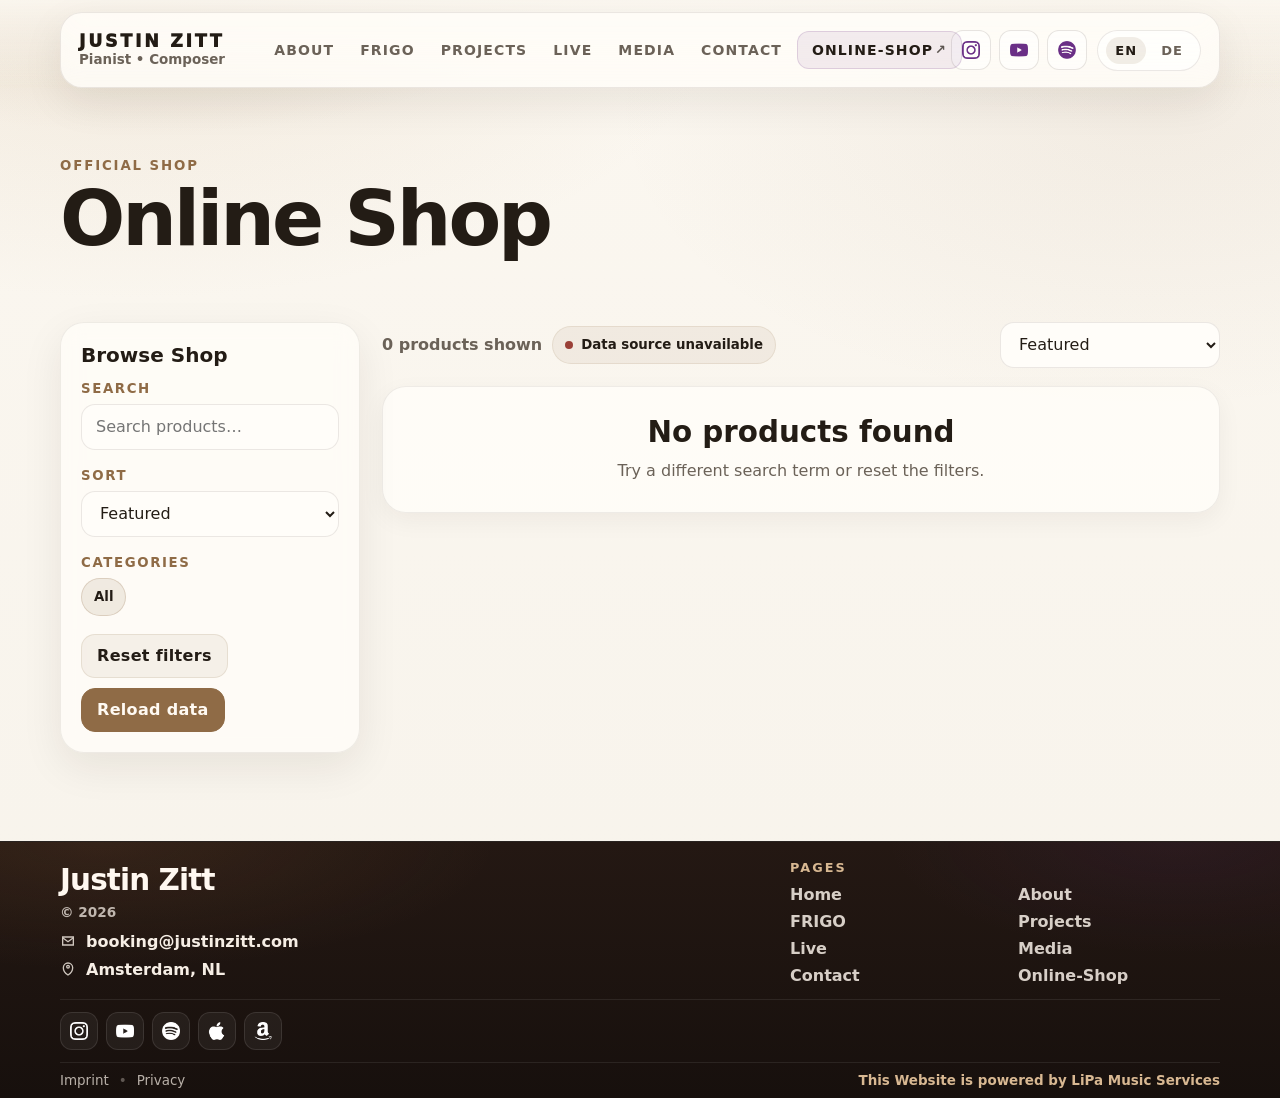
==== commit e60df990: "Update shop.html" ====
--- a/de/shop.html
+++ b/de/shop.html
@@ -97,7 +97,8 @@
 
     .ShopHero{
       position:relative;
-      padding:132px 0 52px;
+      padding:180px 0 52px;
+      margin-top:-1px;
       overflow:hidden;
     }
 
@@ -622,6 +623,13 @@
         flex-direction:column;
       }
     }
+
+    main{
+      margin-top:-110px;
+      position:relative;
+      z-index:0;
+    }
+
   </style>
 </head>
 
@@ -749,7 +757,7 @@
   <script>
     (function(){
       const shopConfig = {
-        endpointUrl: "https://script.google.com/macros/s/AKfycbwTPpDe2jIVpJJTV7Xmcx0ljVJVHnHtGyeIU-gmDp4vknUPIe4n0n51c7ioEpCos1V38Q/exec",
+        endpointUrl: "https://script.google.com/macros/s/AKfycbxFrMYVqiKJaqu1g9MEKna39K4FPXez9PjlJ_BIzki4_SCME4cyGmAQsSnat7ke1uMg-g/exec",
         currency: "EUR",
         locale: "de-DE",
         sheet: "Shop"
@@ -1114,4 +1122,4 @@
     });
   </script>
 </body>
-</html>+</html>
